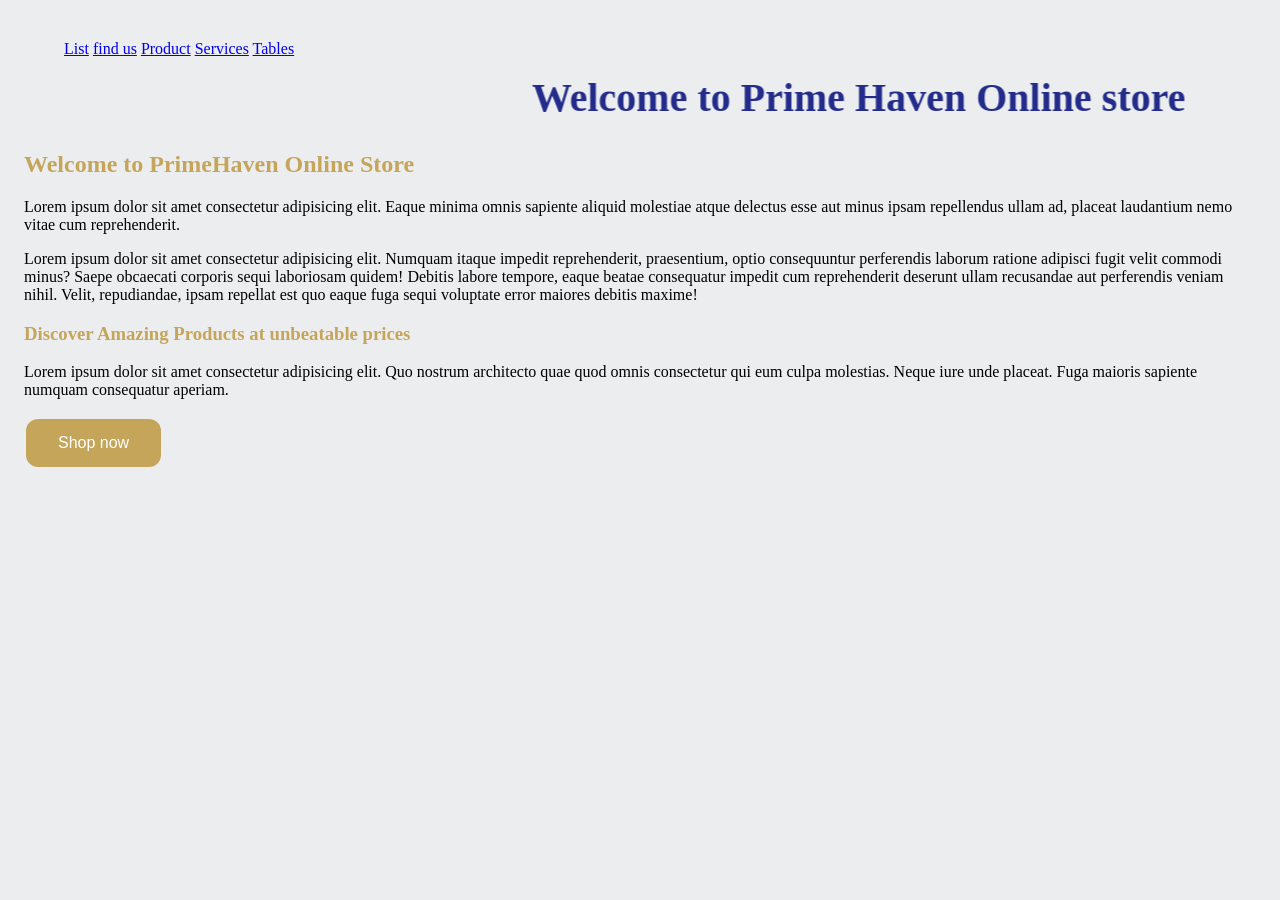
==== html/index.html @ 5d0fc31a "firefoxclass" ====
<!DOCTYPE html>
<html lang="en" class="scroll-smooth">
    <head>
        <meta charset="UTF-8" />
        <meta name="viewport" content="width=device-width, initial-scale=1.0" />
        <link rel="icon" type="image/svg+xml" href="/images/home.png" />
        <title>My Business</title>
        <style>
            body{
                text-align: start;
                padding: 1rem;
                background-color: #ecedef;
            }

            div {color: #242c8b;
                font-size: 40px;
                font-weight: bold;
            }
            h2{color: #c5a55a;
            }
            h3{color: #c5a55a;
                
            }

            button{
                background-color: #c5a55a;
                border-radius: 12px;
                border: none;
                color: white;
                padding: 15px 32px;
                text-align: center;
                text-decoration: none;
                display: inline-block;
                font-size: 16px;
                margin: 4px 2px;
                cursor: pointer;
                }
        </style>
    </head>
    <body>

<ul>
<a href="/html/list.html" >List</a>
<a href="/html/location.html" >find us</a>
<a href="/html/product.html" >Product</a>
<a href="/html/services.html" >Services</a>
<a href="/html/table.html" >Tables</a>
</ul>






<div ><marquee behavior="alternate" direction=""> Welcome to Prime Haven Online store </marquee></div > 

<h2>Welcome to PrimeHaven Online Store</h2>

<p>Lorem ipsum dolor sit amet consectetur adipisicing elit. Eaque minima omnis sapiente aliquid molestiae atque delectus esse aut minus ipsam repellendus ullam ad, placeat laudantium nemo vitae cum reprehenderit.</p>

<p>Lorem ipsum dolor sit amet consectetur adipisicing elit. Numquam itaque impedit reprehenderit, praesentium, optio consequuntur perferendis laborum ratione adipisci fugit velit commodi minus? Saepe obcaecati corporis sequi laboriosam quidem! Debitis labore tempore, eaque beatae consequatur impedit cum reprehenderit deserunt ullam recusandae aut perferendis veniam nihil. Velit, repudiandae, ipsam repellat est quo eaque fuga sequi voluptate error maiores debitis maxime!</p>

<h3>Discover Amazing Products at unbeatable prices</h3>

<p>Lorem ipsum dolor sit amet consectetur adipisicing elit. Quo nostrum architecto quae quod omnis consectetur qui eum culpa molestias. Neque iure unde placeat. Fuga maioris sapiente numquam consequatur aperiam.</p>

<button>Shop now</button>



        <div id="root"></div>
        <script type="module" src="/src/main.tsx"></script>
    </body>
</html>
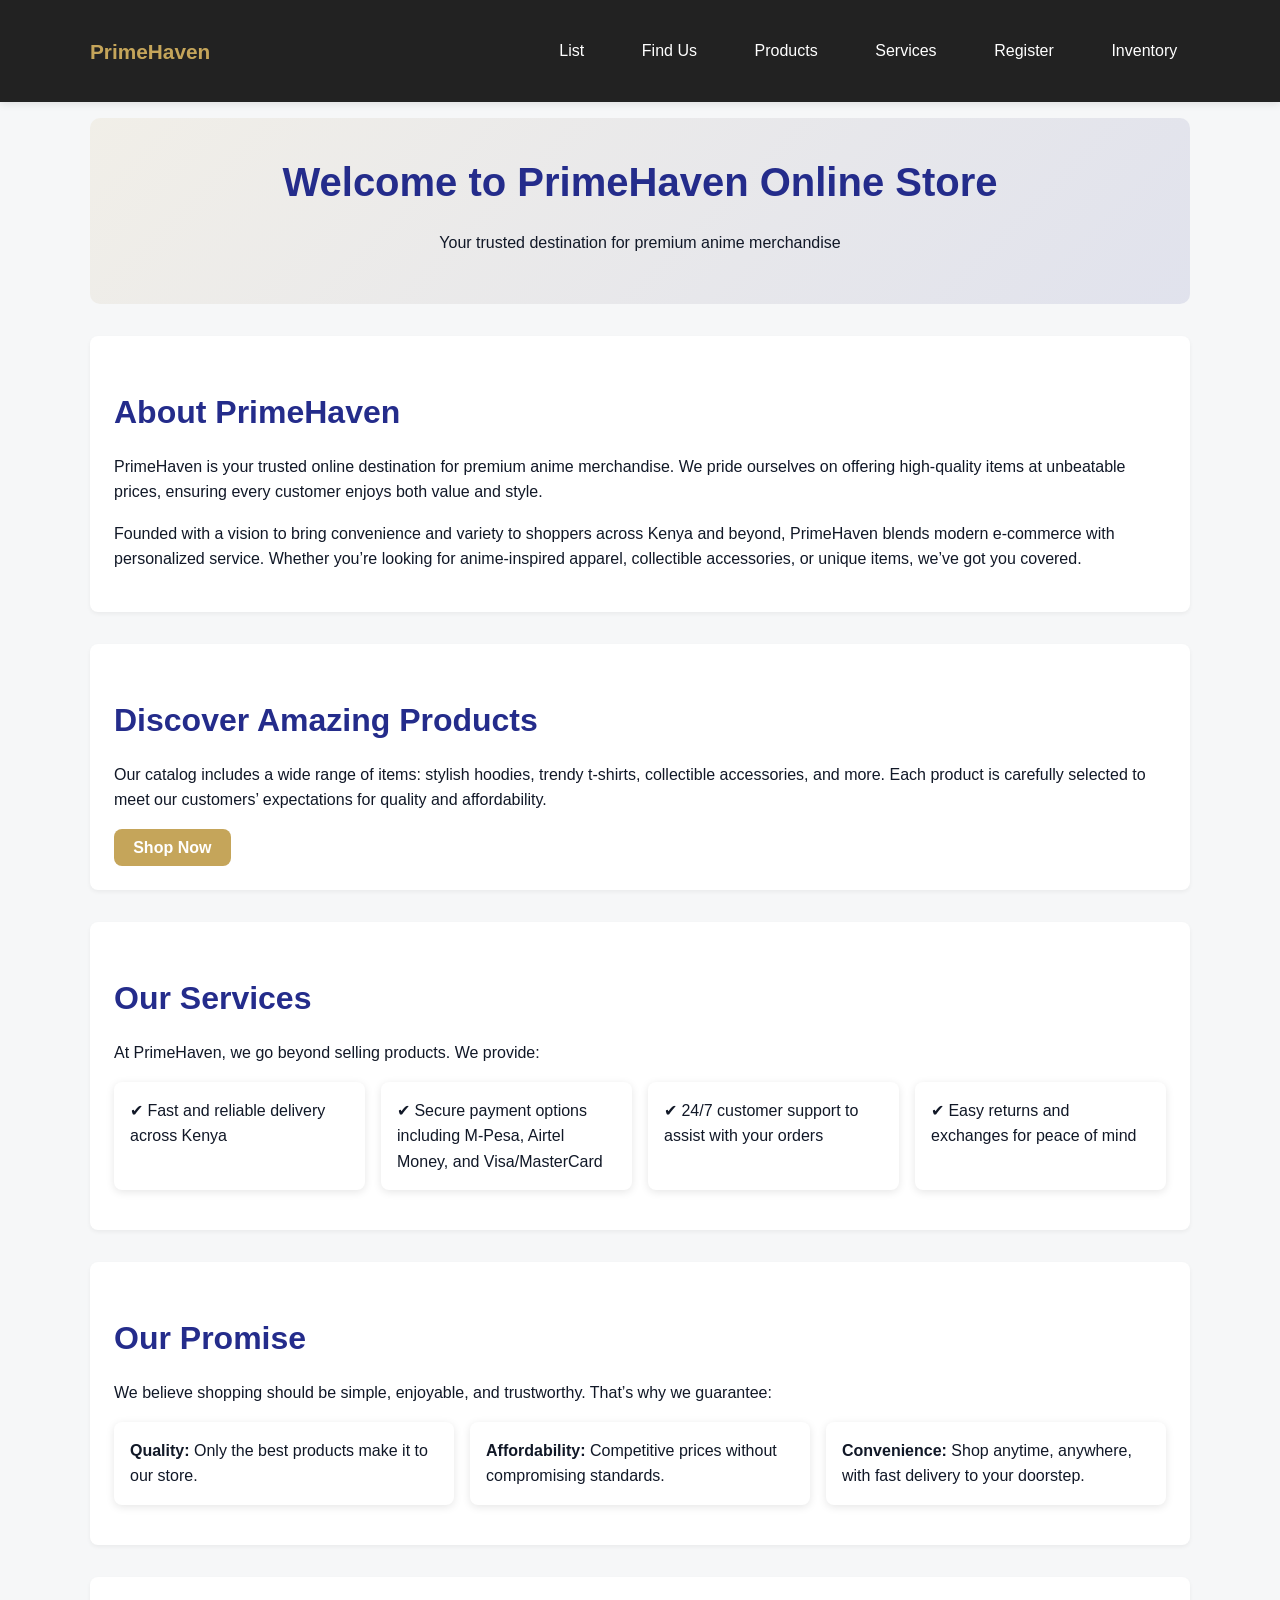
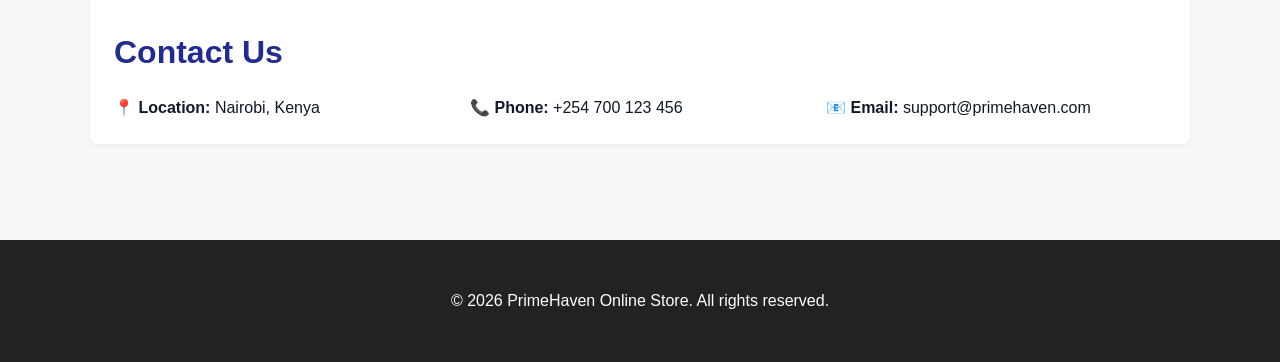
==== commit 5676dbc8: "PrimeHaven" ====
--- a/html/index.html
+++ b/html/index.html
@@ -1,74 +1,127 @@
 <!DOCTYPE html>
-<html lang="en" class="scroll-smooth">
-    <head>
-        <meta charset="UTF-8" />
-        <meta name="viewport" content="width=device-width, initial-scale=1.0" />
-        <link rel="icon" type="image/svg+xml" href="/images/home.png" />
-        <title>My Business</title>
-        <style>
-            body{
-                text-align: start;
-                padding: 1rem;
-                background-color: #ecedef;
-            }
+<html lang="en">
+<head>
+  <meta charset="UTF-8" />
+  <meta name="viewport" content="width=device-width, initial-scale=1.0" />
+  <link rel="icon" type="image/svg+xml" href="/images/home.png" />
+  <title>PrimeHaven Online Store</title>
+  <link rel="stylesheet" href="/bootstrap/css/theme.css">
+  <style>
+    .banner {
+      background: linear-gradient(135deg, rgba(197,165,90,0.1), rgba(36,44,139,0.1));
+      padding: 2rem;
+      text-align: center;
+      border-radius: 10px;
+      margin-bottom: 2rem;
+    }
+    .banner h1 {
+      margin: 0;
+      font-size: 2.5rem;
+    }
+    .services-list {
+      list-style: none;
+      padding: 0;
+      display: grid;
+      grid-template-columns: repeat(auto-fit, minmax(250px, 1fr));
+      gap: 1rem;
+      margin: 1rem 0;
+    }
+    .services-list li {
+      background: white;
+      padding: 1rem;
+      border-radius: 8px;
+      box-shadow: 0 2px 8px rgba(0,0,0,0.1);
+    }
+    section {
+      margin-bottom: 2rem;
+      padding: 1.5rem;
+      background: white;
+      border-radius: 8px;
+      box-shadow: 0 2px 4px rgba(0,0,0,0.05);
+    }
+    .contact-info {
+      display: grid;
+      grid-template-columns: repeat(auto-fit, minmax(200px, 1fr));
+      gap: 1rem;
+    }
+  </style>
+</head>
+<body>
 
-            div {color: #242c8b;
-                font-size: 40px;
-                font-weight: bold;
-            }
-            h2{color: #c5a55a;
-            }
-            h3{color: #c5a55a;
-                
-            }
+<!-- Header -->
+<header>
+  <div class="container">
+    <a href="/html/index.html" class="logo">PrimeHaven</a>
+    <nav>
+      <a href="/html/list.html">List</a>
+      <a href="/html/location.html">Find Us</a>
+      <a href="/html/product.html">Products</a>
+      <a href="/html/services.html">Services</a>
+      <a href="/html/register.html">Register</a>
+      <a href="/html/inventory.html">Inventory</a>
+    </nav>
+  </div>
+</header>
 
-            button{
-                background-color: #c5a55a;
-                border-radius: 12px;
-                border: none;
-                color: white;
-                padding: 15px 32px;
-                text-align: center;
-                text-decoration: none;
-                display: inline-block;
-                font-size: 16px;
-                margin: 4px 2px;
-                cursor: pointer;
-                }
-        </style>
-    </head>
-    <body>
+<main class="container">
+  <!-- Welcome Banner -->
+  <div class="banner">
+    <h1>Welcome to PrimeHaven Online Store</h1>
+    <p>Your trusted destination for premium anime merchandise</p>
+  </div>
 
-<ul>
-<a href="/html/list.html" >List</a>
-<a href="/html/location.html" >find us</a>
-<a href="/html/product.html" >Product</a>
-<a href="/html/services.html" >Services</a>
-<a href="/html/table.html" >Tables</a>
-</ul>
+  <!-- About Section -->
+  <section>
+    <h2>About PrimeHaven</h2>
+    <p>PrimeHaven is your trusted online destination for premium anime merchandise. We pride ourselves on offering high-quality items at unbeatable prices, ensuring every customer enjoys both value and style.</p>
+    <p>Founded with a vision to bring convenience and variety to shoppers across Kenya and beyond, PrimeHaven blends modern e-commerce with personalized service. Whether you’re looking for anime-inspired apparel, collectible accessories, or unique items, we’ve got you covered.</p>
+  </section>
 
+  <!-- Products Highlight -->
+  <section>
+    <h2>Discover Amazing Products</h2>
+    <p>Our catalog includes a wide range of items: stylish hoodies, trendy t-shirts, collectible accessories, and more. Each product is carefully selected to meet our customers’ expectations for quality and affordability.</p>
+    <button onclick="window.location.href='/html/product.html'">Shop Now</button>
+  </section>
 
+  <!-- Services Section -->
+  <section>
+    <h2>Our Services</h2>
+    <p>At PrimeHaven, we go beyond selling products. We provide:</p>
+    <ul class="services-list">
+      <li>✔ Fast and reliable delivery across Kenya</li>
+      <li>✔ Secure payment options including M-Pesa, Airtel Money, and Visa/MasterCard</li>
+      <li>✔ 24/7 customer support to assist with your orders</li>
+      <li>✔ Easy returns and exchanges for peace of mind</li>
+    </ul>
+  </section>
 
+  <!-- Customer Promise -->
+  <section>
+    <h2>Our Promise</h2>
+    <p>We believe shopping should be simple, enjoyable, and trustworthy. That’s why we guarantee:</p>
+    <ul class="services-list">
+      <li><strong>Quality:</strong> Only the best products make it to our store.</li>
+      <li><strong>Affordability:</strong> Competitive prices without compromising standards.</li>
+      <li><strong>Convenience:</strong> Shop anytime, anywhere, with fast delivery to your doorstep.</li>
+    </ul>
+  </section>
 
+  <!-- Contact Section -->
+  <section>
+    <h2>Contact Us</h2>
+    <div class="contact-info">
+      <div>📍 <strong>Location:</strong> Nairobi, Kenya</div>
+      <div>📞 <strong>Phone:</strong> +254 700 123 456</div>
+      <div>📧 <strong>Email:</strong> support@primehaven.com</div>
+    </div>
+  </section>
+</main>
 
+<!-- Footer -->
+<footer>
+  <p>&copy; 2026 PrimeHaven Online Store. All rights reserved.</p>
+</footer>
 
-<div ><marquee behavior="alternate" direction=""> Welcome to Prime Haven Online store </marquee></div > 
-
-<h2>Welcome to PrimeHaven Online Store</h2>
-
-<p>Lorem ipsum dolor sit amet consectetur adipisicing elit. Eaque minima omnis sapiente aliquid molestiae atque delectus esse aut minus ipsam repellendus ullam ad, placeat laudantium nemo vitae cum reprehenderit.</p>
-
-<p>Lorem ipsum dolor sit amet consectetur adipisicing elit. Numquam itaque impedit reprehenderit, praesentium, optio consequuntur perferendis laborum ratione adipisci fugit velit commodi minus? Saepe obcaecati corporis sequi laboriosam quidem! Debitis labore tempore, eaque beatae consequatur impedit cum reprehenderit deserunt ullam recusandae aut perferendis veniam nihil. Velit, repudiandae, ipsam repellat est quo eaque fuga sequi voluptate error maiores debitis maxime!</p>
-
-<h3>Discover Amazing Products at unbeatable prices</h3>
-
-<p>Lorem ipsum dolor sit amet consectetur adipisicing elit. Quo nostrum architecto quae quod omnis consectetur qui eum culpa molestias. Neque iure unde placeat. Fuga maioris sapiente numquam consequatur aperiam.</p>
-
-<button>Shop now</button>
-
-
-
-        <div id="root"></div>
-        <script type="module" src="/src/main.tsx"></script>
-    </body>
-</html>+</body>
+</html>
--- a/bootstrap/css/theme.css
+++ b/bootstrap/css/theme.css
@@ -0,0 +1,111 @@
+:root {
+  --primary: #c5a55a;
+  --primary-dark: #a38745;
+  --secondary: #242c8b;
+  --dark: #222;
+  --muted: #6b7280;
+  --bg: #f6f7f8;
+  --container: 1100px;
+  --radius: 10px;
+}
+
+* { box-sizing: border-box; }
+
+body {
+  margin: 0;
+  padding: 0;
+  font-family: 'Segoe UI', Roboto, Arial, sans-serif;
+  background: var(--bg);
+  color: #111827;
+  line-height: 1.6;
+  -webkit-font-smoothing: antialiased;
+}
+
+.container {
+  width: 90%;
+  max-width: var(--container);
+  margin: 0 auto;
+  padding: 1rem 0;
+}
+
+/* Header & Nav */
+header {
+  background: var(--dark);
+  color: white;
+  padding: 1rem 0;
+  box-shadow: 0 2px 8px rgba(0,0,0,0.1);
+}
+
+header .container {
+  display: flex;
+  justify-content: space-between;
+  align-items: center;
+}
+
+.logo {
+  font-weight: bold;
+  font-size: 1.3rem;
+  color: var(--primary);
+  text-decoration: none;
+}
+
+nav {
+  display: flex;
+  gap: 2rem;
+  align-items: center;
+}
+
+nav a {
+  color: white;
+  text-decoration: none;
+  padding: 0.4rem 0.8rem;
+  border-radius: 6px;
+  transition: all 0.3s ease;
+}
+
+nav a:hover {
+  background: var(--primary);
+  color: white;
+}
+
+/* Buttons */
+button, .btn {
+  background: var(--primary);
+  color: white;
+  border: none;
+  padding: 0.6rem 1.2rem;
+  border-radius: 8px;
+  cursor: pointer;
+  font-weight: 600;
+  transition: background 0.3s ease;
+  font-size: 16px;
+}
+
+button:hover, .btn:hover {
+  background: var(--primary-dark);
+}
+
+/* Headings */
+h1, h2, h3 {
+  color: var(--secondary);
+  margin-bottom: 1rem;
+}
+
+h1 { font-size: 2.5rem; }
+h2 { font-size: 2rem; }
+h3 { font-size: 1.5rem; }
+
+/* Footer */
+footer {
+  background: var(--dark);
+  color: white;
+  text-align: center;
+  padding: 2rem 1rem;
+  margin-top: 3rem;
+}
+
+/* Responsive */
+@media (max-width: 768px) {
+  nav { flex-direction: column; gap: 1rem; }
+  header .container { flex-direction: column; gap: 1rem; }
+}
